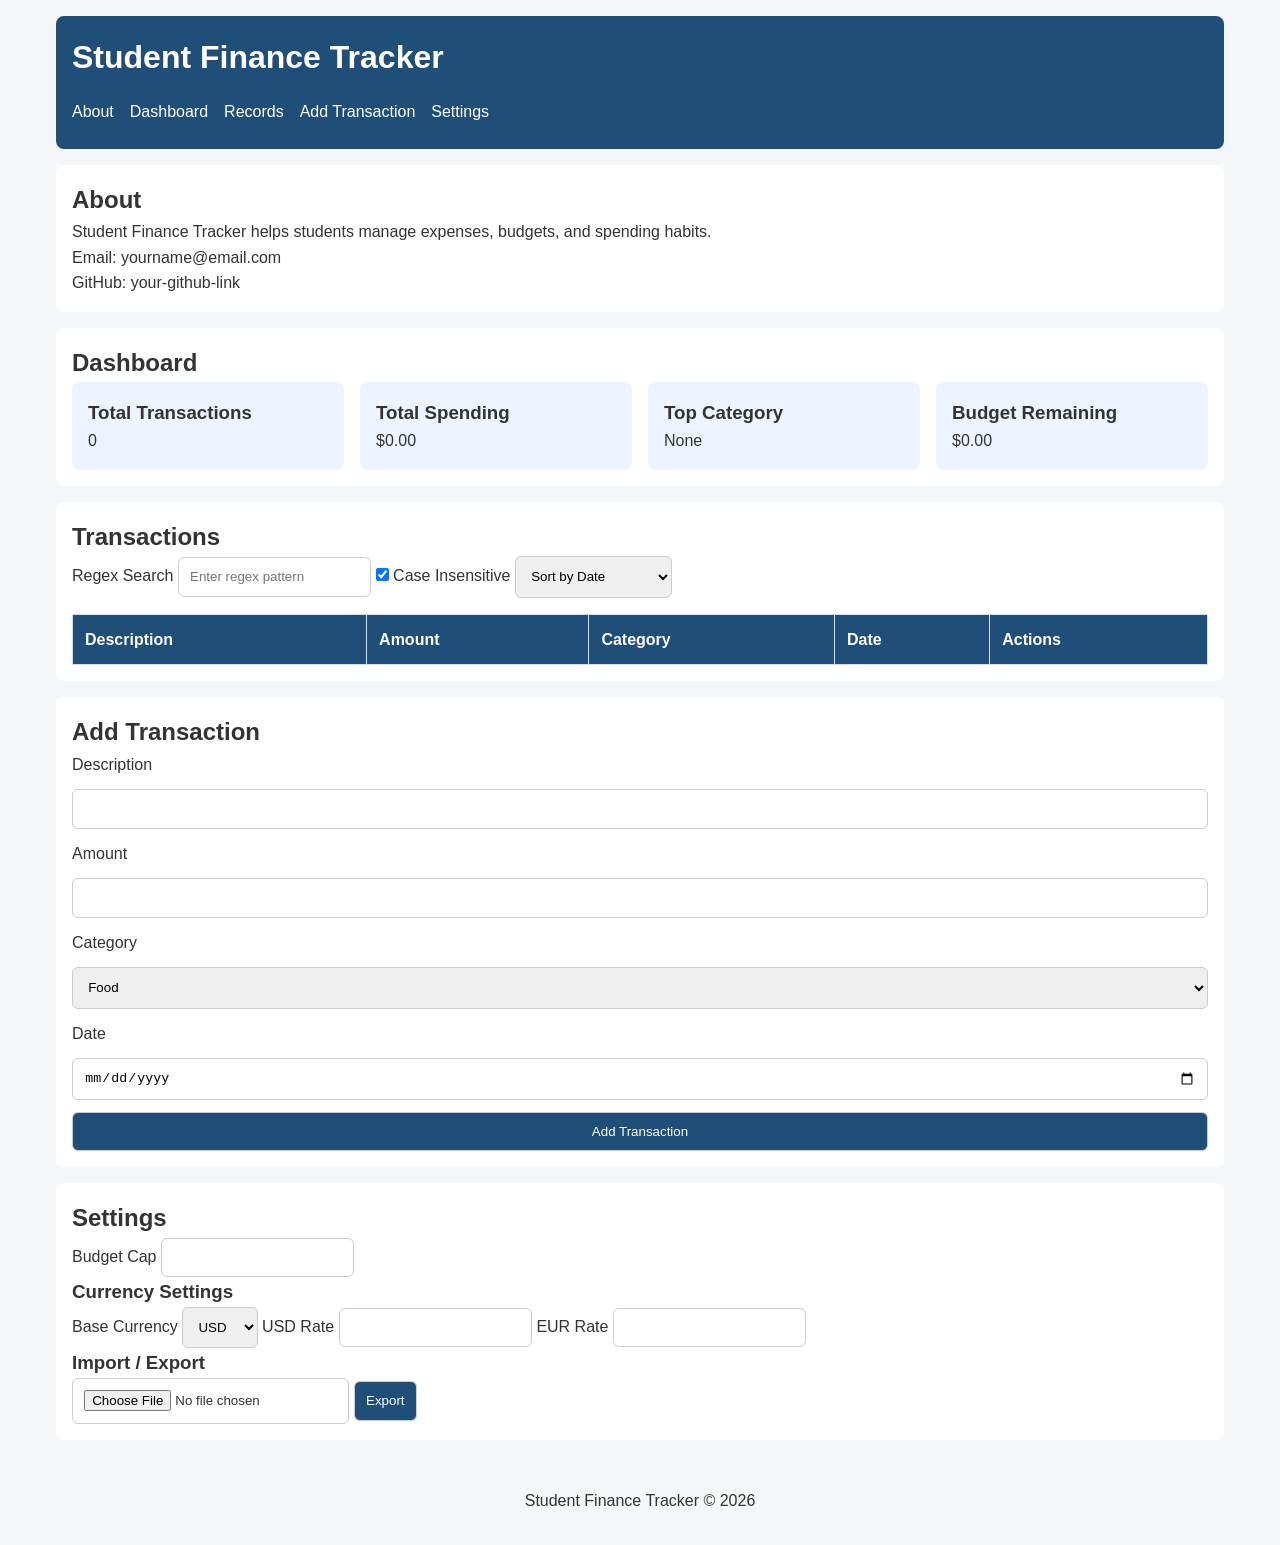
==== index.html @ 292d5a76 "Initial commit - finance tracker setup" ====
<!DOCTYPE html>
<html lang="en">
<head>
    <meta charset="UTF-8">
    <meta name="viewport" content="width=device-width, initial-scale=1.0">
    <title>Student Finance Tracker</title>

    <link rel="stylesheet" href="styles/main.css">
    <link rel="stylesheet" href="styles/responsive.css">
</head>
<body>

    <!-- Skip Link -->
    <a href="#main-content" class="skip-link">Skip to Content</a>

    <!-- Header -->
    <header>
        <h1>Student Finance Tracker</h1>

        <nav>
            <ul>
                <li><a href="#about">About</a></li>
                <li><a href="#dashboard">Dashboard</a></li>
                <li><a href="#records">Records</a></li>
                <li><a href="#add-transaction">Add Transaction</a></li>
                <li><a href="#settings">Settings</a></li>
            </ul>
        </nav>
    </header>

    <!-- Main Content -->
    <main id="main-content">

        <!-- About Section -->
        <section id="about">
            <h2>About</h2>

            <p>
                Student Finance Tracker helps students manage
                expenses, budgets, and spending habits.
            </p>

            <p>Email: yourname@email.com</p>
            <p>GitHub: your-github-link</p>
        </section>

        <!-- Dashboard -->
        <section id="dashboard">
            <h2>Dashboard</h2>

            <div class="dashboard-cards">

                <article class="card">
                    <h3>Total Transactions</h3>
                    <p id="total-transactions">0</p>
                </article>

                <article class="card">
                    <h3>Total Spending</h3>
                    <p id="total-spending">$0.00</p>
                </article>

                <article class="card">
                    <h3>Top Category</h3>
                    <p id="top-category">None</p>
                </article>

                <article class="card">
                    <h3>Budget Remaining</h3>
                    <p id="budget-remaining">$0.00</p>
                </article>

            </div>

            <div id="budget-status"
                 role="status"
                 aria-live="polite">
            </div>
        </section>

        <!-- Records -->
        <section id="records">
            <h2>Transactions</h2>

            <!-- Search -->
            <label for="search">
                Regex Search
            </label>

            <input
                type="text"
                id="search"
                placeholder="Enter regex pattern">

            <label>
                <input type="checkbox" id="case-insensitive" checked>
                Case Insensitive
            </label>

            <!-- Sort -->
            <select id="sort">
                <option value="date">Sort by Date</option>
                <option value="description">
                    Sort by Description
                </option>
                <option value="amount">
                    Sort by Amount
                </option>
            </select>

            <!-- Table -->
            <table>
                <thead>
                    <tr>
                        <th>Description</th>
                        <th>Amount</th>
                        <th>Category</th>
                        <th>Date</th>
                        <th>Actions</th>
                    </tr>
                </thead>

                <tbody id="transactions-body">
                    <!-- JS renders rows here -->
                </tbody>
            </table>
        </section>

        <!-- Add Transaction -->
        <section id="add-transaction">
            <h2>Add Transaction</h2>

            <form id="transaction-form">

                <label for="description">
                    Description
                </label>
                <input
                    type="text"
                    id="description"
                    required>

                <label for="amount">
                    Amount
                </label>
                <input
                    type="number"
                    id="amount"
                    step="0.01"
                    required>

                <label for="category">
                    Category
                </label>

                <select id="category">
                    <option>Food</option>
                    <option>Books</option>
                    <option>Transport</option>
                    <option>Entertainment</option>
                    <option>Fees</option>
                    <option>Other</option>
                </select>

                <label for="date">
                    Date
                </label>

                <input
                    type="date"
                    id="date"
                    required>

                <button type="submit">
                    Add Transaction
                </button>

            </form>

            <div
                id="form-message"
                role="status"
                aria-live="polite">
            </div>

        </section>

        <!-- Settings -->
        <section id="settings">
            <h2>Settings</h2>

            <label for="budget-cap">
                Budget Cap
            </label>

            <input
                type="number"
                id="budget-cap">

            <h3>Currency Settings</h3>

            <label for="base-currency">
                Base Currency
            </label>

            <select id="base-currency">
                <option>USD</option>
                <option>EUR</option>
                <option>RWF</option>
            </select>

            <label for="usd-rate">
                USD Rate
            </label>
            <input type="number" id="usd-rate">

            <label for="eur-rate">
                EUR Rate
            </label>
            <input type="number" id="eur-rate">

            <h3>Import / Export</h3>

            <input
                type="file"
                id="import-json"
                accept=".json">

            <button id="export-json">
                Export
            </button>

        </section>

    </main>

    <!-- Footer -->
    <footer>
        <p>
            Student Finance Tracker © 2026
        </p>
    </footer>

    <script type="module" src="scripts/app.js"></script>

</body>
</html>
---- styles/main.css ----
/* Reset */
* {
    margin: 0;
    padding: 0;
    box-sizing: border-box;
}

/* Body */
body {
    font-family: Arial, sans-serif;
    line-height: 1.6;
    background-color: #f4f6f8;
    color: #333;
    padding: 1rem;
}

/* Skip Link */
.skip-link {
    position: absolute;
    left: -999px;
}

.skip-link:focus {
    left: 10px;
    top: 10px;
    background: white;
    padding: 10px;
    border: 2px solid black;
}

/* Header */
header {
    background: #1f4e79;
    color: white;
    padding: 1rem;
    border-radius: 8px;
}

header h1 {
    margin-bottom: 1rem;
}

nav ul {
    list-style: none;
}

nav li {
    margin-bottom: 0.5rem;
}

nav a {
    color: white;
    text-decoration: none;
}

/* Sections */
section {
    background: white;
    margin-top: 1rem;
    padding: 1rem;
    border-radius: 8px;
}

/* Dashboard Cards */
.dashboard-cards {
    display: flex;
    flex-direction: column;
    gap: 1rem;
}

.card {
    background: #eef4ff;
    padding: 1rem;
    border-radius: 8px;
    transition: transform 0.3s;
}

.card:hover {
    transform: translateY(-5px);
}

/* Form */
form {
    display: flex;
    flex-direction: column;
    gap: 0.75rem;
}

input,
select,
button {
    padding: 0.7rem;
    border: 1px solid #ccc;
    border-radius: 6px;
}

button {
    background: #1f4e79;
    color: white;
    cursor: pointer;
}

button:hover {
    opacity: 0.9;
}

/* Table */
table {
    width: 100%;
    border-collapse: collapse;
    margin-top: 1rem;
}

th,
td {
    border: 1px solid #ddd;
    padding: 0.75rem;
    text-align: left;
}

th {
    background: #1f4e79;
    color: white;
}

/* Focus Style */
a:focus,
button:focus,
input:focus,
select:focus {
    outline: 3px solid #ff9800;
}

/* Footer */
footer {
    margin-top: 2rem;
    text-align: center;
    padding: 1rem;
}
---- styles/responsive.css ----
/* Tablet */
@media (min-width: 768px) {

    .dashboard-cards {
        display: grid;
        grid-template-columns: repeat(2, 1fr);
    }

    nav ul {
        display: flex;
        gap: 1rem;
    }
}

/* Desktop */
@media (min-width: 1024px) {

    .dashboard-cards {
        grid-template-columns: repeat(4, 1fr);
    }

    body {
        max-width: 1200px;
        margin: auto;
    }
}
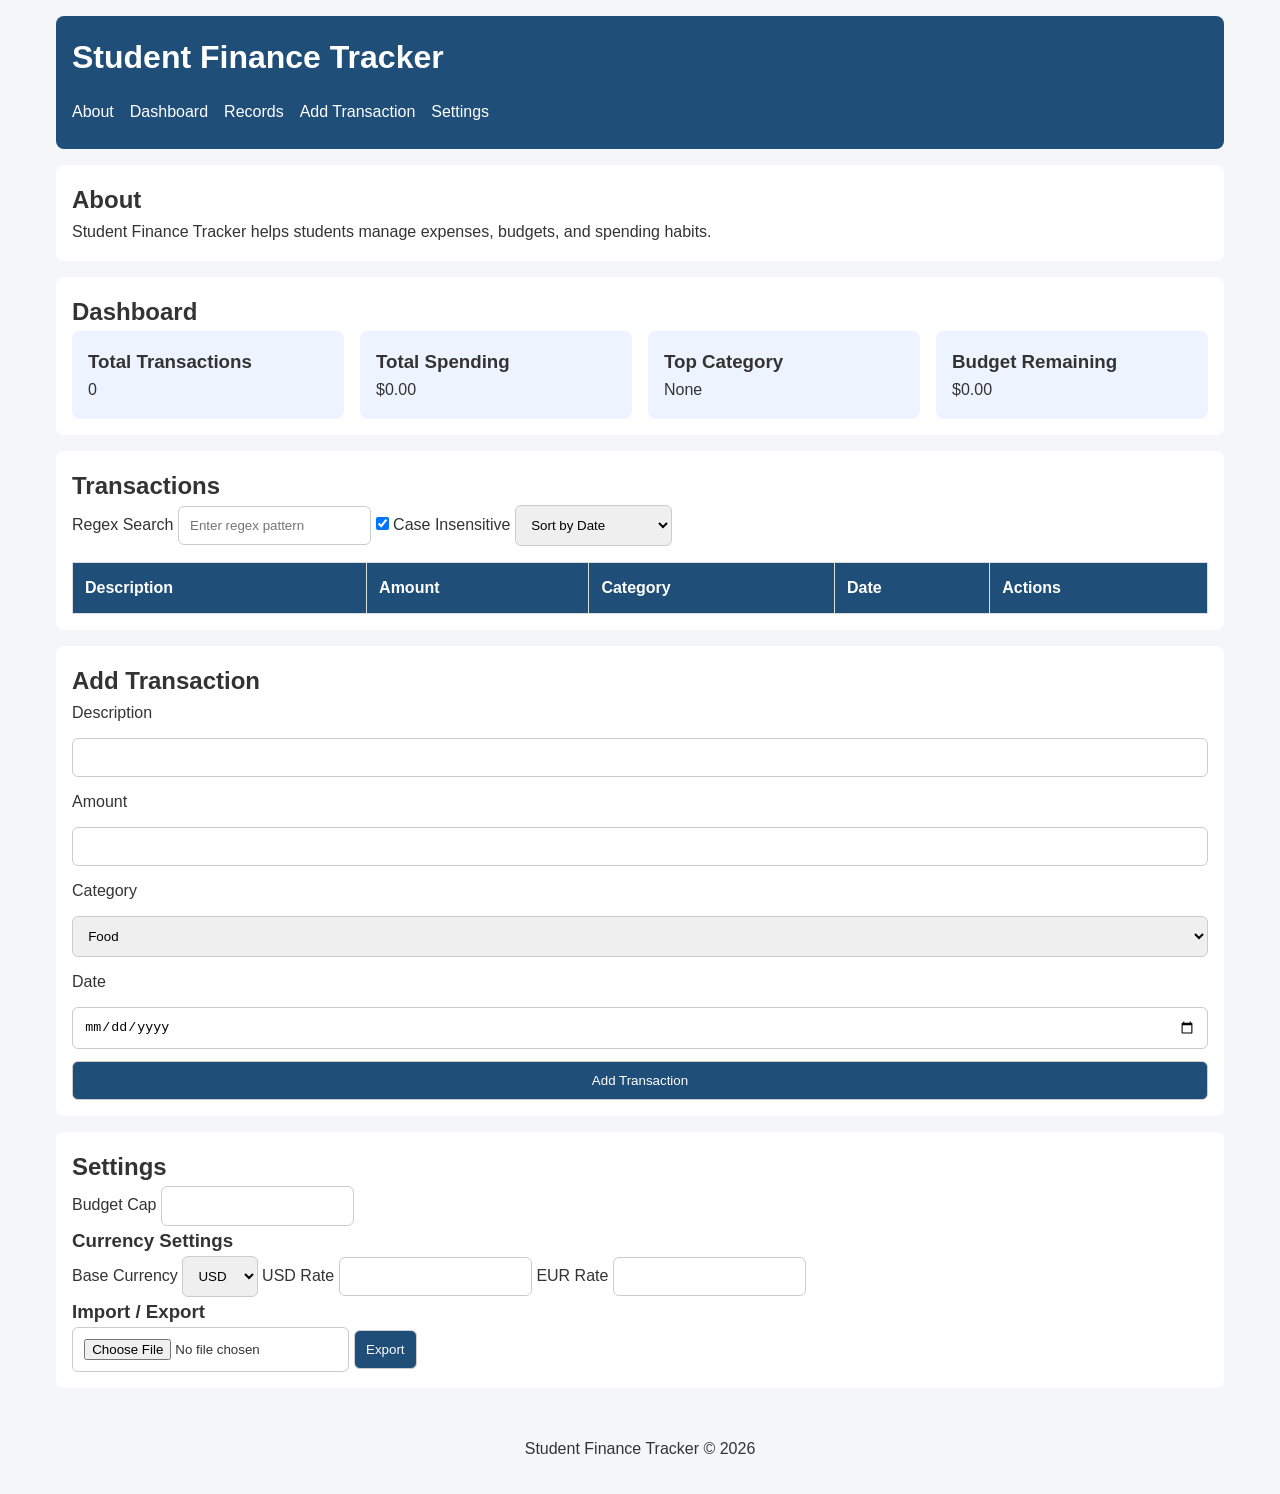
==== commit 0be3e965: "Done" ====
--- a/index.html
+++ b/index.html
@@ -40,8 +40,7 @@
                 expenses, budgets, and spending habits.
             </p>
 
-            <p>Email: yourname@email.com</p>
-            <p>GitHub: your-github-link</p>
+        
         </section>
 
         <!-- Dashboard -->
